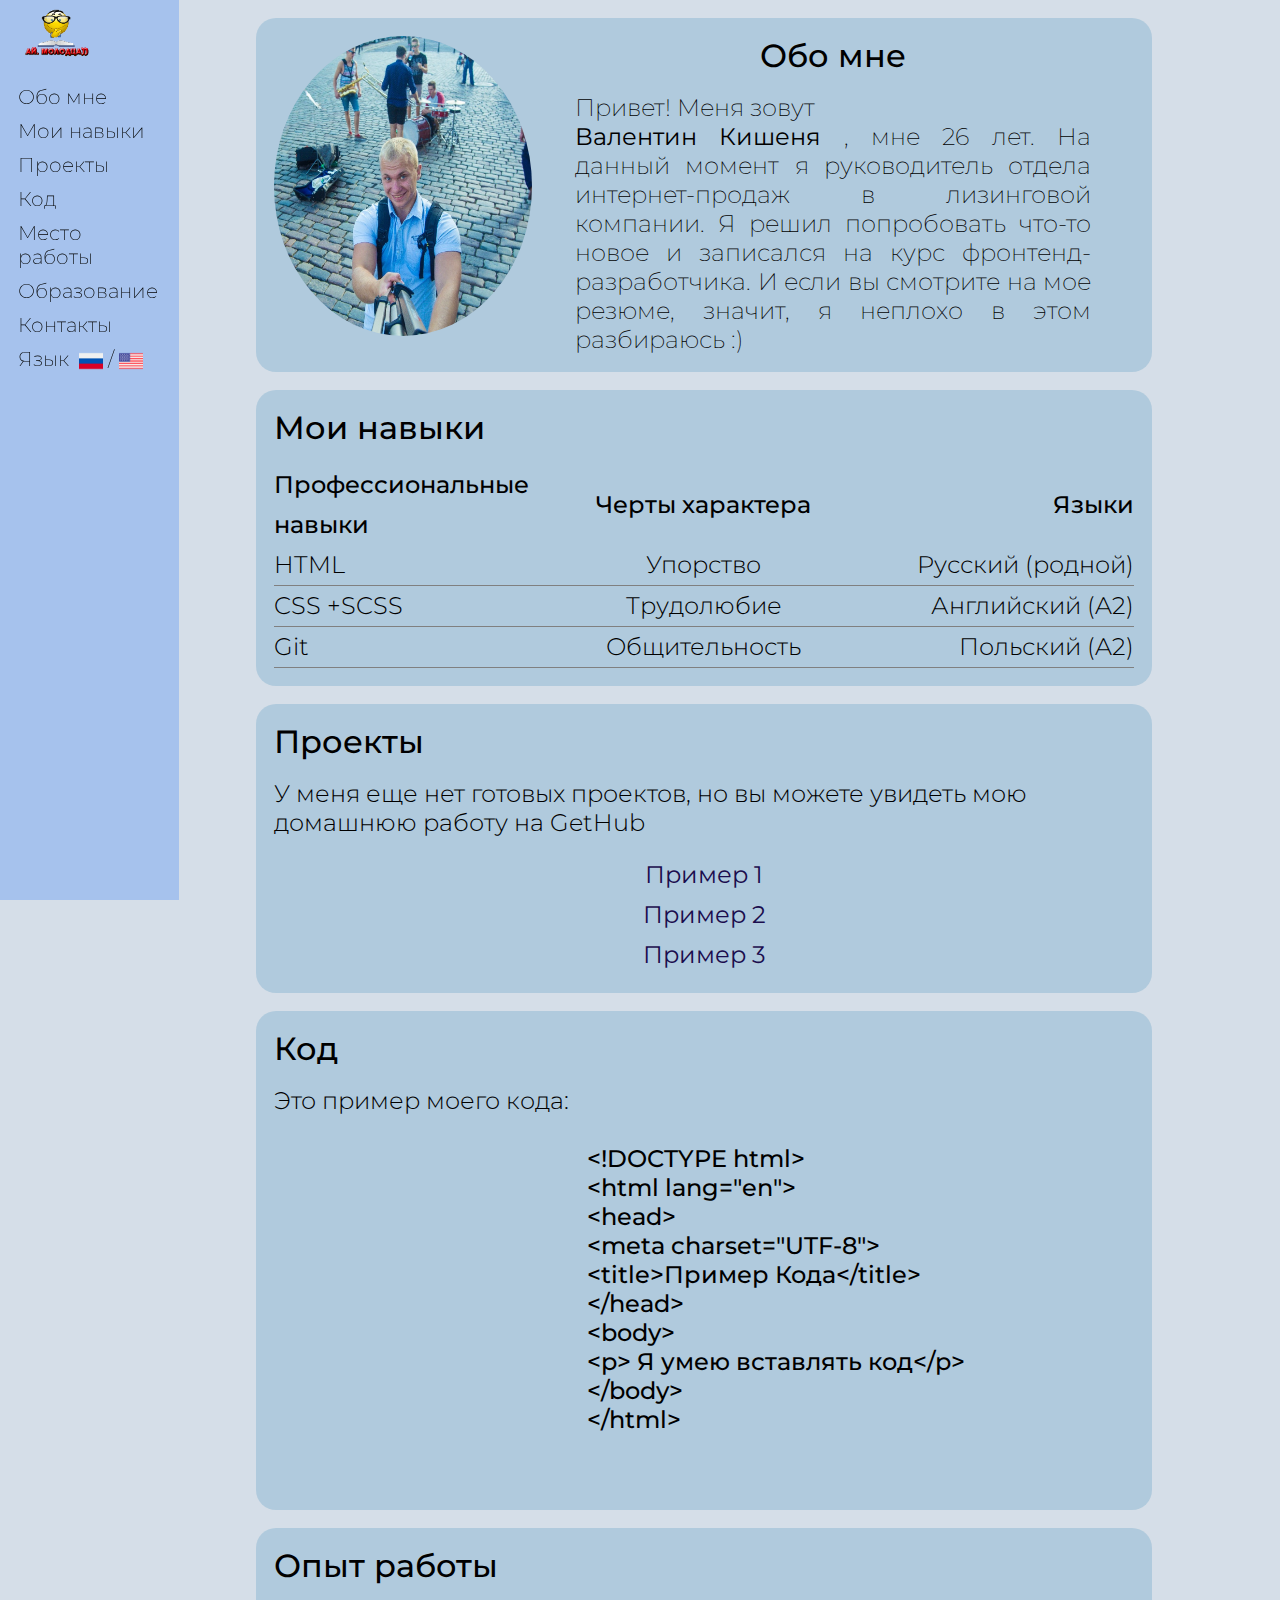
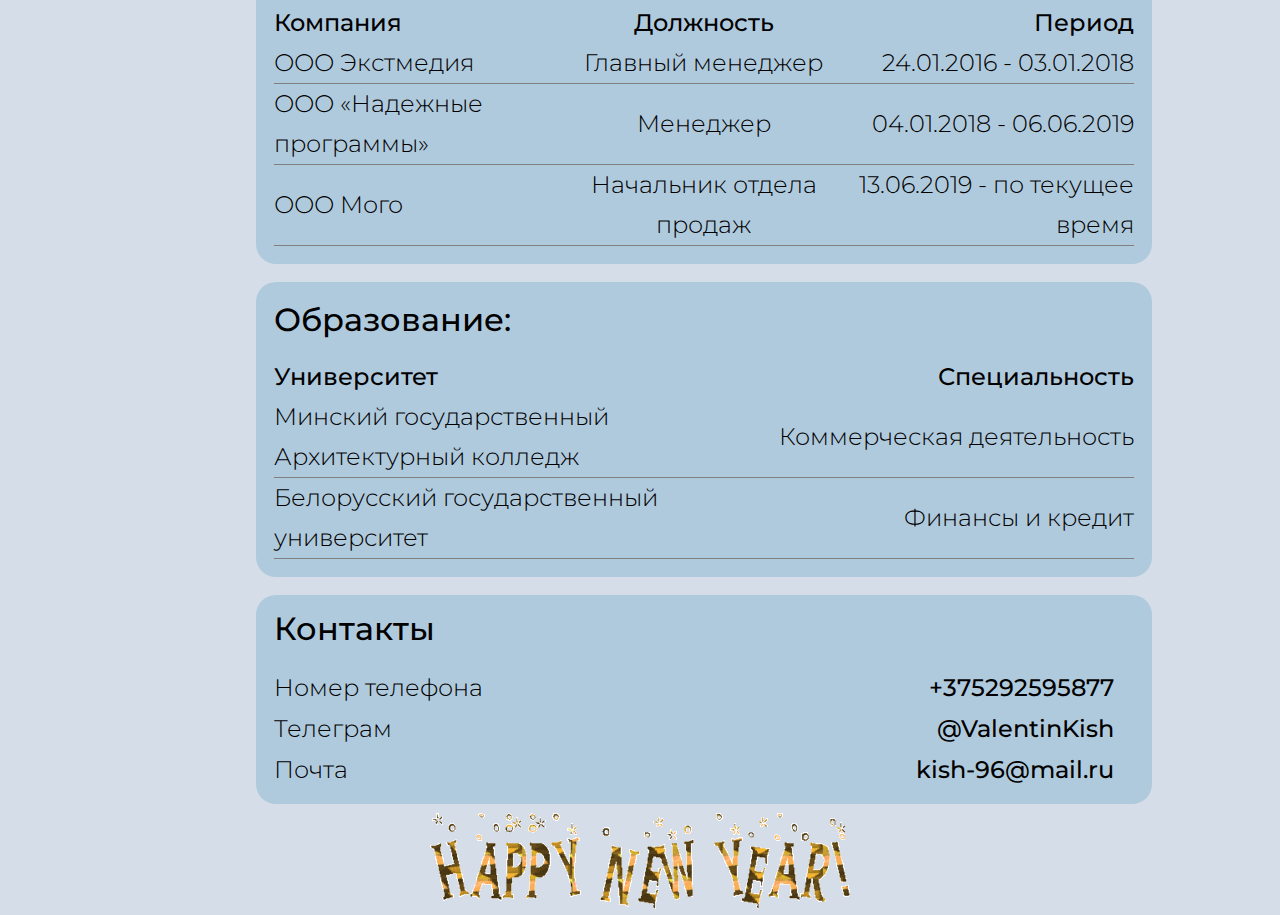
==== ru/index2.html @ 467cb631 "Add files via upload" ====
<!DOCTYPE html>
<html lang="ru">
<head>
    <meta charset="UTF-8">
    <meta http-equiv="X-UA-Compatible" content="IE=edge">
    <meta name="viewport" content="width=device-width, initial-scale=1.0">
    <title>ValentinK</title>
    <link rel="preconnect" href="https://fonts.googleapis.com">
    <link rel="preconnect" href="https://fonts.gstatic.com" crossorigin>
    <link href="https://fonts.googleapis.com/css2?family=Lato:wght@400;700&family=Montserrat:wght@200;400;700&family=Open+Sans:ital,wght@0,300;0,400;0,500;0,600;0,700;0,800;1,300;1,400;1,500;1,600;1,700;1,800&display=swap" rel="stylesheet">

    <link rel="stylesheet" href="../style/style.css">
</head>
<body>
    <div class="wrapper">

        <header>
        <nav>

            <ul class="menu">
                <li class="menu-li"> <a href="../index.html"><img class="smile2" src="../image/great-job.gif" alt=""></a></li>
                <li class="menu-li"><a href="#about">Обо мне</a></li>
                <li class="menu-li"><a href="#skills">Мои навыки</a></li>
                <li class="menu-li"><a href="#proect">Проекты</a></li>
                <li class="menu-li"><a href="#code">Код</a></li>
                <li class="menu-li"><a href="#rabota">Место работы</a></li>
                <li class="menu-li"><a href="#ucheba">Образование</a></li>
                <li class="menu-li"><a href="#contakts">Контакты</a></li>
                <li class="menu-li"> Язык <a class="link-icon" href="../ru/index2.html"><img class="icon" src="../image/ru.png" alt="ru"></a>/<a class="link-icon" href="../eng/index.html"><img class="icon" src="../image/usa.png" alt="ru"></a></li>
            </ul>
        </nav>
        </header>
        <main>
        <div id="about">
            <img class="my-photo" src="../image/myphoto.jpg" alt="My foto">
            <div class="about-me">
                <h1>Обо мне</h1>
                <p>Привет! Меня зовут <h2>Валентин Кишеня</h2> , мне 26 лет. На данный момент я руководитель отдела интернет-продаж в лизинговой компании. Я решил попробовать что-то новое и записался на курс фронтенд-разработчика. И если вы смотрите на мое резюме, значит, я неплохо в этом разбираюсь :)</p>
            </div>
            

        </div>
        <div id="skills">
            <p class="strong-skills"> Мои навыки</p>
            <table>
                <tr>
                    <th class="left">Профессиональные навыки</th>
                    <th>Черты характера</th>
                    <th class="right">Языки</th>
                </tr>
                <tr>
                    <td class="left">HTML</td>
                    <td>Упорство</td>
                    <td class="right">Русский (родной)</td>
                </tr>

                <tr>
                    <td class="left">CSS +SCSS</td>
                    <td>Трудолюбие</td>
                    <td class="right">Английский (A2)</td>
                </tr>
                <tr>
                    <td class="left">Git</td>
                    <td>Общительность</td>
                    <td class="right"> Польский (A2)</td>
                </tr>
            </table>
        </div>
        <div id="proect">
            <p class="strong">Проекты</p>
            <p class="about-proect">У меня еще нет готовых проектов, но вы можете увидеть мою домашнюю работу на GetHub</p>
            <ul>
                <li class="link-proect"><a href="https://valentinkish.github.io/hw1/" target="_blank">Пример 1</a></li>
                <li class="link-proect"><a href="https://valentinkish.github.io/hw2/" target="_blank">Пример 2</a></li>
                <li class="link-proect"><a href="https://valentinkish.github.io/hw3/" target="_blank">Пример 3</a></li>
            </ul>
        </div>
        <div id="code">
            <p class="strong">Код</p>
            <p class="my-code">Это пример моего кода:</p>
            <div class="ex-code">
                <pre>
                   <code> 
                        &lt;!DOCTYPE html&gt;
                        &lt;html lang="en"&gt;
                        &lt;head&gt;
                        &lt;meta charset="UTF-8"&gt;
                        &lt;title&gt;Пример Кода&lt;/title&gt;
                        &lt;/head&gt;
                        &lt;body&gt;
                        &lt;p&gt; Я умею вставлять код&lt;/p&gt;
                        &lt;/body&gt;
                        &lt;/html&gt;
                    </code>
                </pre>
            </div>
        </div>
        <div id="rabota">
            <p class="strong">Опыт работы</p>
            <table>
                <tr>
                    <th class="left">Компания</th>
                    <th>Должность</th>
                    <th class="right">Период</th>
                </tr>
                <tr>
                    <td class="left"> ООО Экстмедия</td>
                    <td>Главный менеджер</td>
                    <td class="right">24.01.2016 - 03.01.2018</td>
                </tr>
                <tr>
                    <td class="left">ООО «Надежные программы»</td>
                    <td>Менеджер</td>
                    <td class="right">04.01.2018 - 06.06.2019</td>
                </tr>
                <tr>
                    <td class="left">ООО Мого</td>
                    <td>Начальник отдела продаж</td>
                    <td class="right">13.06.2019 - по текущее время</td>
                </tr>
            </table>
        </div>
        <div id="ucheba">
            <p class="strong">Образование:</p>
            <table>
                <tr>
                    <th class="left">Университет</th>
                    <th class="right">Специальность</th>
                </tr>
                <tr>
                    <td class="left">Минский государственный Архитектурный колледж</td>
                    <td class="right">Коммерческая деятельность</td>
                </tr>
                <tr>
                    <td class="left">Белорусский государственный университет</td>
                    <td class="right">Финансы и кредит</td>
                </tr>
            </table>
        </div>
        <div id="contakts">
            <p class="strong">Контакты</p>
            <p class="my-contact">
                <span class="name">Номер телефона</span>
                <span class="answer">+375292595877</span>
            </p>
            <p> 
                <span class="name">Телеграм</span>
                <span class="answer">@ValentinKish</span>
            </p>  
            <p> 
                <span class="name">Почта</span>
                <span class="answer">kish-96@mail.ru</span>
            </p>  

        </div>
        </main>
        <footer>
            <img  class="happy" src="../image/happy-new.gif" alt="">
        </footer>
    </div>

</body>
</html>
---- style/style.css ----
/* Общиее */

* { font-size: 24px;
    padding: 0;
    margin: 0;
    box-sizing: border-box;
    font-family: 'Montserrat'
}

html {
    background-color: rgba(114, 143, 178, 0.297);
    scroll-behavior: smooth;
}
.icon {
  vertical-align: middle;
  margin-left: 5px;
  width: 24px;
}
.menu-li .link-icon{
  width:min-content;
}
  
ul {
    list-style-type: none;
  }
  
a {
    text-decoration: none;
    color: black;
}

.wrapper {
  min-height: 390px;
    position: relative;
}
/* Навигация */

.happy {
    margin: 0 auto;
    display: block;
}
  
.smile2{
    width: 60%;
}
.menu {
    min-width: 152px;
    background-color: rgba(11, 108, 255, 0.237);
    height: 100vh;
    width: 14%;
    position: fixed;
    top: 0px;
    text-align: left;
}

.menu li:first-child  {
  margin-top: 1vh;
}
  
.menu-li {
    font-size: 20px;
    padding-left:10%;
    margin-bottom: 10px;
    font-weight: 200;
}
  
.menu-li a {
    font-size: 20px;
    margin-right: 5px;
    display: inline-block;
    width: 80%;
    border-radius: 5px;
}
  
.menu-li a:hover {
    background-color: rgba(46, 57, 75, 0.32);
    transition: 0.5s;
    
}

/* Главное */

main {
    margin-left: 20%;
    margin-right: 10%;
    width: 70%;
}
  
  #about {
    padding: 2vh;
    margin: 2vh auto;
    display: flex;
    flex-wrap: wrap;
    margin-bottom: 2vh;
    border-radius: 20px;
    background-color: rgba(105, 163, 198, 0.342);
}

  .about-me {
    margin: auto ;
    text-align: justify;
    max-width: 60%;
    font-size: 24px;
    font-weight: 200;
}

.about-me h1 {
    font-weight: 500;
    font-size: 32px;
    text-align: center;
    margin-bottom: 2vh;
}
  
  .about-me h2 {
    display: inline;
    font-weight: 400;
    font-size: 24px;
}
   
  .my-photo {
    min-width: 250px;
    max-height: 300px;
    max-width: 300px;
    width: 30%;
    border-radius: 50%;
}
  


  /* Навыки */
  #skills {
    padding: 2vh;
    border-radius: 20px;
    background-color: rgba(105, 163, 198, 0.342);
    margin: 2vh auto;
  }
  .strong-skills {
    font-size: 32px;
    font-weight: 500;
    margin-bottom: 2vh;

  }

  .left{
    text-align: left;
  }
  .right{
    text-align: right;
  }


  table {
    border-collapse: collapse;
  }

  th {
    text-align: center;
    font-weight: 500;
    width:18rem;
    margin-left: 5vh;
    line-height: 40px;
    margin-bottom: 4vh;
  }

  td {
    font-weight: 300;
    text-align: center;
    border-bottom: 1px solid gray;
    width: 30%;
    line-height: 40px;
  }

  /* Проекты */
  #proect{
    padding: 2vh;
    border-radius: 20px;
    background-color: rgba(105, 163, 198, 0.342);
    margin: 2vh auto;
  }

  .strong{
  
    font-size: 32px;
    font-weight: 500;
    margin-bottom: 2vh;
  }

  .about-proect{
    font-weight: 300;
    margin-top: 2vh;
    margin-bottom: 2vh;
  }

  .link-proect{
    line-height: 40px;
    text-align: center;
  }

  .link-proect a {
    color: rgb(27, 13, 78);}

  .link-proect a:hover {
    background-color: bisque;
    padding: 10px 15px;
    border-radius: 15%;
  }

  /* Код */
  #code {
    padding: 2vh;
    border-radius: 20px;
    background-color: rgba(105, 163, 198, 0.342);
    }

  .my-code{
    margin-top: 2vh;
    font-weight: 300;
    }

  .ex-code {
    font-weight: 500;
    margin: 0 auto;
    width: min-content;
}

/* Работа */

  #rabota{
    padding: 2vh;
    border-radius: 20px;
    background-color: rgba(105, 163, 198, 0.342);
    margin-top: 2vh;

}

/* Учеба */

  #ucheba {
    padding: 2vh;
    border-radius: 20px;
    background-color: rgba(105, 163, 198, 0.342);
    margin-top: 2vh;
}

/* Контакты */

  #contakts{
    padding: 2vh;
    border-radius: 20px;
    background-color: rgba(105, 163, 198, 0.342);
    margin-top: 2vh;
    line-height: 32px
}

  .name{
    margin-top: 1vh;
    width: 49%;
    display: inline-block;
    font-weight: 300;
    text-align: left;
 
}

  .answer{
    margin-top: 1vh;
    display: inline-block;
    width: 48%;
    font-weight: 500;
    text-align: right;
}


/* Добавил заглавную страницу */


.container-smile{
  width: 60%;
  margin: 4vh auto;
}
.botton-ru{
  display: block;
  margin: 3vh auto;
  background: linear-gradient(to bottom right, rgb(255, 255, 255), rgb(121, 149, 190));
}

.ru-ru {
  margin-top: 10vh;
  margin-bottom: 5%;
}

.eng-emg {
  margin-bottom: 5%;
}



.smile {
display: block;
width: 20%;
margin: 0 auto;}

.botton-eng{
  display: block;
  margin: 3vh auto;
  background: linear-gradient(to bottom left, rgb(255, 255, 255), rgb(121, 149, 190));
}

@media (max-width: 940px) {
    .menu {
        width: 25%;
    }
    main {
        margin-left: 27%;
        margin-right: 1%;
    }

    .my-photo {
        margin: auto;
        width: 50%;
        border-radius: 50%;
    }

    .about-me {
        max-width: 80%;
    }

    .ex-code {
        font-size: 10px;
        font-weight: 500;
        margin: 0 -16vh;
        width: max-content;
    }
}

@media (max-width: 400px)
{
  .menu{
    display: none;
  }

  .wrapper {
    width: 52vh;
  }

  main {
    margin: 0 auto;
    width: 100%;

}
}
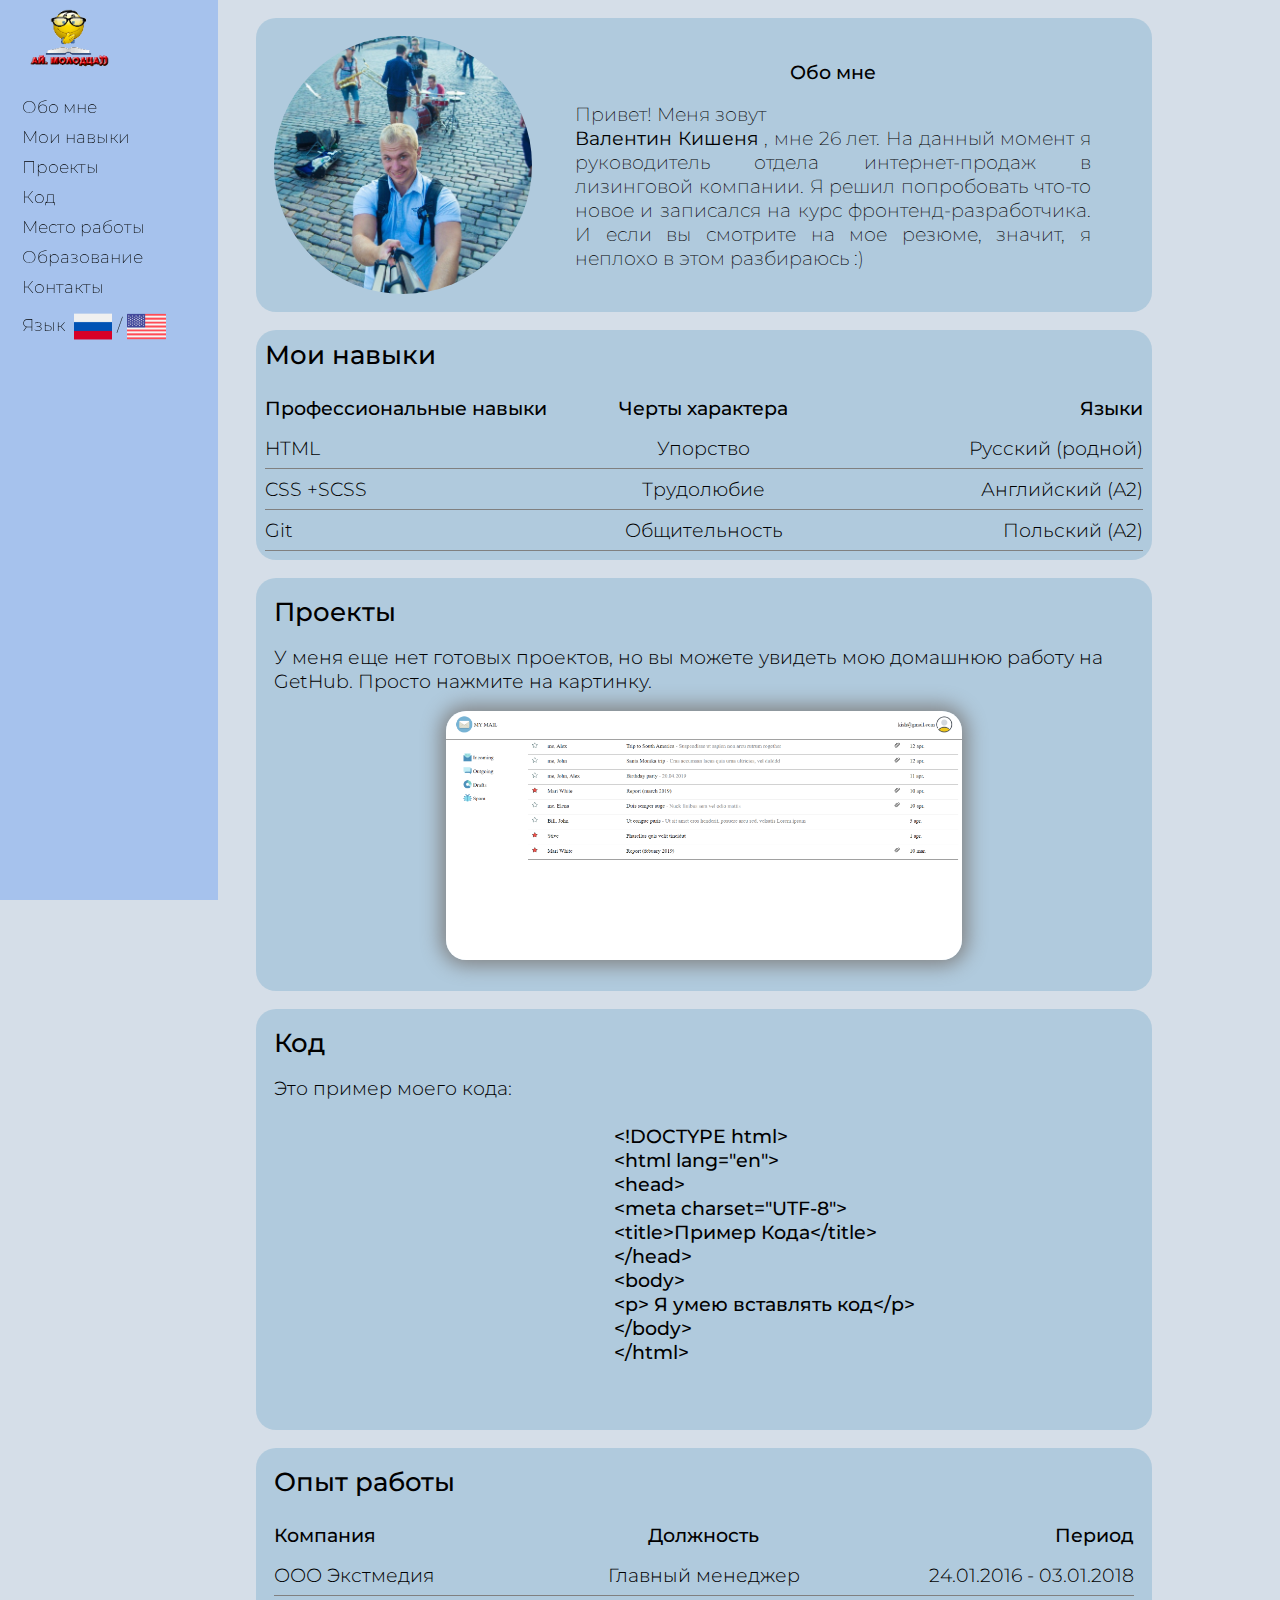
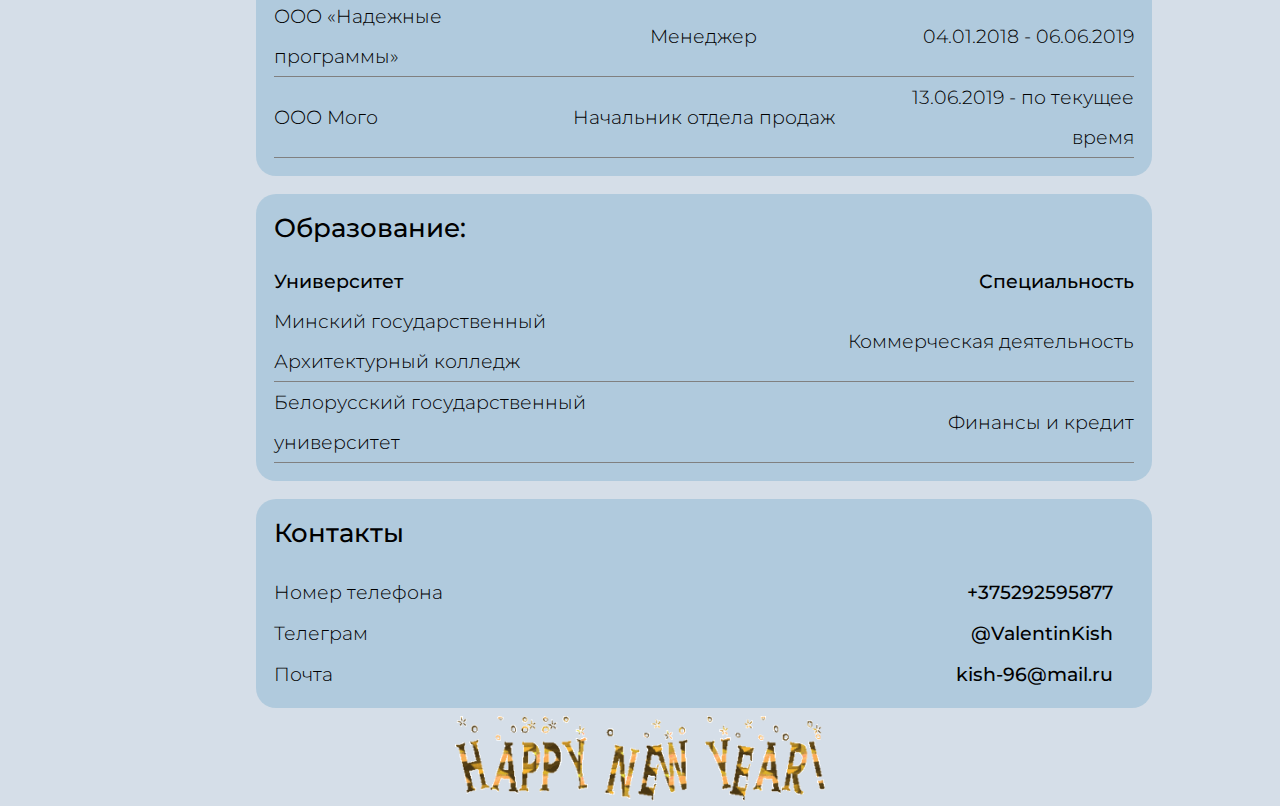
==== commit a7e8e9cb: "добавил адаптив + изменил пример работы" ====
--- a/ru/index2.html
+++ b/ru/index2.html
@@ -45,34 +45,32 @@
             <table>
                 <tr>
                     <th class="left">Профессиональные навыки</th>
-                    <th>Черты характера</th>
+                    <th class="del-if-small">Черты характера</th>
                     <th class="right">Языки</th>
                 </tr>
                 <tr>
                     <td class="left">HTML</td>
-                    <td>Упорство</td>
+                    <td class="del-if-small">Упорство</td>
                     <td class="right">Русский (родной)</td>
                 </tr>
 
                 <tr>
                     <td class="left">CSS +SCSS</td>
-                    <td>Трудолюбие</td>
+                    <td class="del-if-small">Трудолюбие</td>
                     <td class="right">Английский (A2)</td>
                 </tr>
                 <tr>
                     <td class="left">Git</td>
-                    <td>Общительность</td>
+                    <td class="del-if-small">Общительность</td>
                     <td class="right"> Польский (A2)</td>
                 </tr>
             </table>
         </div>
         <div id="proect">
             <p class="strong">Проекты</p>
-            <p class="about-proect">У меня еще нет готовых проектов, но вы можете увидеть мою домашнюю работу на GetHub</p>
+            <p class="about-proect">У меня еще нет готовых проектов, но вы можете увидеть мою домашнюю работу на GetHub. Просто нажмите на картинку.</p>
             <ul>
-                <li class="link-proect"><a href="https://valentinkish.github.io/hw1/" target="_blank">Пример 1</a></li>
-                <li class="link-proect"><a href="https://valentinkish.github.io/hw2/" target="_blank">Пример 2</a></li>
-                <li class="link-proect"><a href="https://valentinkish.github.io/hw3/" target="_blank">Пример 3</a></li>
+                 <li class="link-proect"><a href="https://valentinkish.github.io/hw3/" target="_blank"><img class="img-project" src="../image/ex3.png" alt="Пример 3"></a></li>
             </ul>
         </div>
         <div id="code">
--- a/style/style.css
+++ b/style/style.css
@@ -1,6 +1,6 @@
 /* Общиее */
 
-* { font-size: 24px;
+* { font-size: 1.5vw;
     padding: 0;
     margin: 0;
     box-sizing: border-box;
@@ -14,7 +14,7 @@
 .icon {
   vertical-align: middle;
   margin-left: 5px;
-  width: 24px;
+  width: 3vw;
 }
 .menu-li .link-icon{
   width:min-content;
@@ -30,12 +30,12 @@
 }
 
 .wrapper {
-  min-height: 390px;
     position: relative;
 }
 /* Навигация */
 
 .happy {
+    width: 30%;
     margin: 0 auto;
     display: block;
 }
@@ -44,10 +44,10 @@
     width: 60%;
 }
 .menu {
-    min-width: 152px;
+    /* min-width: 152px; */
     background-color: rgba(11, 108, 255, 0.237);
     height: 100vh;
-    width: 14%;
+    width: 17%;
     position: fixed;
     top: 0px;
     text-align: left;
@@ -58,14 +58,14 @@
 }
   
 .menu-li {
-    font-size: 20px;
+    font-size: 1.3vw;
     padding-left:10%;
     margin-bottom: 10px;
     font-weight: 200;
 }
   
 .menu-li a {
-    font-size: 20px;
+    font-size: 1.3vw;
     margin-right: 5px;
     display: inline-block;
     width: 80%;
@@ -100,13 +100,11 @@
     margin: auto ;
     text-align: justify;
     max-width: 60%;
-    font-size: 24px;
     font-weight: 200;
 }
 
 .about-me h1 {
     font-weight: 500;
-    font-size: 32px;
     text-align: center;
     margin-bottom: 2vh;
 }
@@ -114,7 +112,6 @@
   .about-me h2 {
     display: inline;
     font-weight: 400;
-    font-size: 24px;
 }
    
   .my-photo {
@@ -129,13 +126,13 @@
 
   /* Навыки */
   #skills {
-    padding: 2vh;
+    padding: 1vh;
     border-radius: 20px;
     background-color: rgba(105, 163, 198, 0.342);
     margin: 2vh auto;
   }
   .strong-skills {
-    font-size: 32px;
+    font-size:2vw;
     font-weight: 500;
     margin-bottom: 2vh;
 
@@ -172,6 +169,7 @@
 
   /* Проекты */
   #proect{
+    overflow: auto;
     padding: 2vh;
     border-radius: 20px;
     background-color: rgba(105, 163, 198, 0.342);
@@ -180,7 +178,7 @@
 
   .strong{
   
-    font-size: 32px;
+    font-size: 2vw;
     font-weight: 500;
     margin-bottom: 2vh;
   }
@@ -199,14 +197,16 @@
   .link-proect a {
     color: rgb(27, 13, 78);}
 
-  .link-proect a:hover {
-    background-color: bisque;
-    padding: 10px 15px;
-    border-radius: 15%;
+  .img-project{
+    box-shadow: gray 0 0 20px 5px;
+    margin: 0 auto;
+    width: 60%;
+    border-radius: 20px;
   }
 
   /* Код */
   #code {
+    overflow: auto;
     padding: 2vh;
     border-radius: 20px;
     background-color: rgba(105, 163, 198, 0.342);
@@ -221,11 +221,12 @@
     font-weight: 500;
     margin: 0 auto;
     width: min-content;
-}
+  }
 
 /* Работа */
 
   #rabota{
+    overflow: auto;
     padding: 2vh;
     border-radius: 20px;
     background-color: rgba(105, 163, 198, 0.342);
@@ -305,11 +306,47 @@
   background: linear-gradient(to bottom left, rgb(255, 255, 255), rgb(121, 149, 190));
 }
 
-@media (max-width: 940px) {
+@media (max-width: 965px) {
+
+  * {
+    font-size: 2.5vw;
+  }
+
+  td, th {
+  line-height: 4vw;
+  }
+
+  .left{
+    margin: 0;
+    text-align: left;
+  }
+  .right{
+    margin: 0;
+    text-align: right;
+  }
+
+  .menu-li {
+    font-size: 2vw;
+
+}
+  
+.menu-li a {
+    font-size: 2vw;}
+
+
     .menu {
         width: 25%;
     }
+    a {
+        font-size: 2vw;
+    }
+
+    .strong {
+  
+      font-size: 4vw;}
+
     main {
+      width: 70%;
         margin-left: 27%;
         margin-right: 1%;
     }
@@ -327,24 +364,75 @@
     .ex-code {
         font-size: 10px;
         font-weight: 500;
-        margin: 0 -16vh;
-        width: max-content;
-    }
-}
-
-@media (max-width: 400px)
-{
+      margin: 0 auto;
+     
+    }
+}
+
+@media (max-width: 400px) {
+
+  * {
+    font-size: 3vw;
+  }
+
   .menu{
     display: none;
   }
 
-  .wrapper {
-    width: 52vh;
-  }
-
-  main {
-    margin: 0 auto;
-    width: 100%;
-
-}
-}+.del-if-small {
+  display: none;
+}
+#code {
+  overflow: auto;
+  padding: 2vh;
+  border-radius: 20px;
+  background-color: rgba(105, 163, 198, 0.342);
+  }
+
+.my-code{
+  margin-top: 2vh;
+  font-weight: 300;
+  }
+
+.ex-code {
+  font-weight: 500;
+  margin: 0 auto;
+  width: min-content;
+}
+
+.strong-skills {
+  font-size:6vw;
+}
+.strong{
+  
+  font-size: 6vw;
+}
+html {
+  visibility: visible;
+
+  width:90%;
+}
+
+.wrapper {  
+  min-width: 370px;
+  visibility: visible;
+  margin-left: 5px;
+  margin-right: 5px;
+}
+
+main {
+  visibility: visible;
+  margin-left: 5px;
+  margin-right: 5px;
+  width:99%;
+}
+
+.happy {
+  width: 50%;
+margin-left: 30%;
+  display: block;
+}
+
+
+
+}
